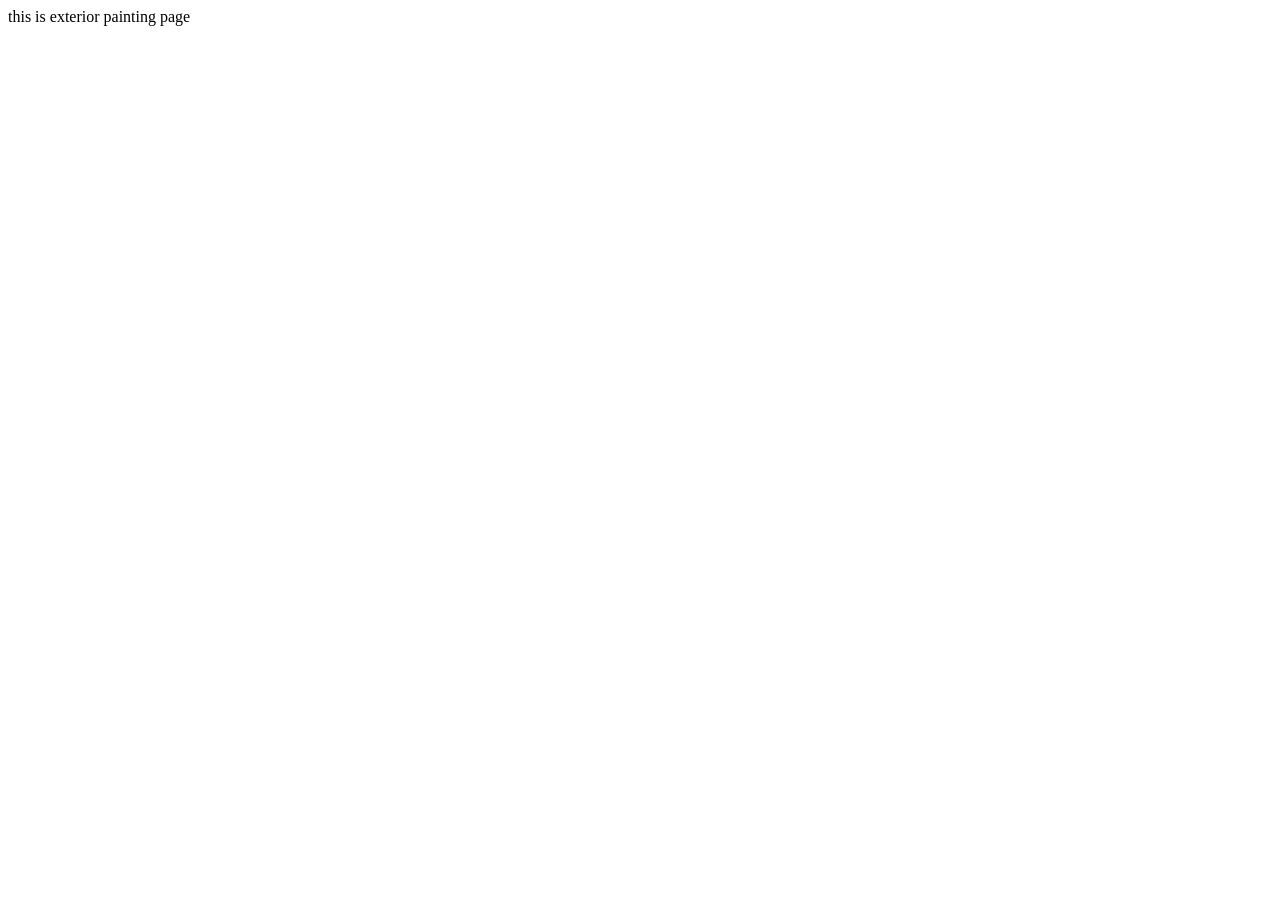
==== exterior-painting.html @ d311d50c "commit" ====
<!DOCTYPE html>
<html lang="en">
<head>
    <meta charset="UTF-8">
    <meta name="viewport" content="width=device-width, initial-scale=1.0">
    <title>Document</title>
</head>
<body>
    this is exterior painting page
</body>
</html>
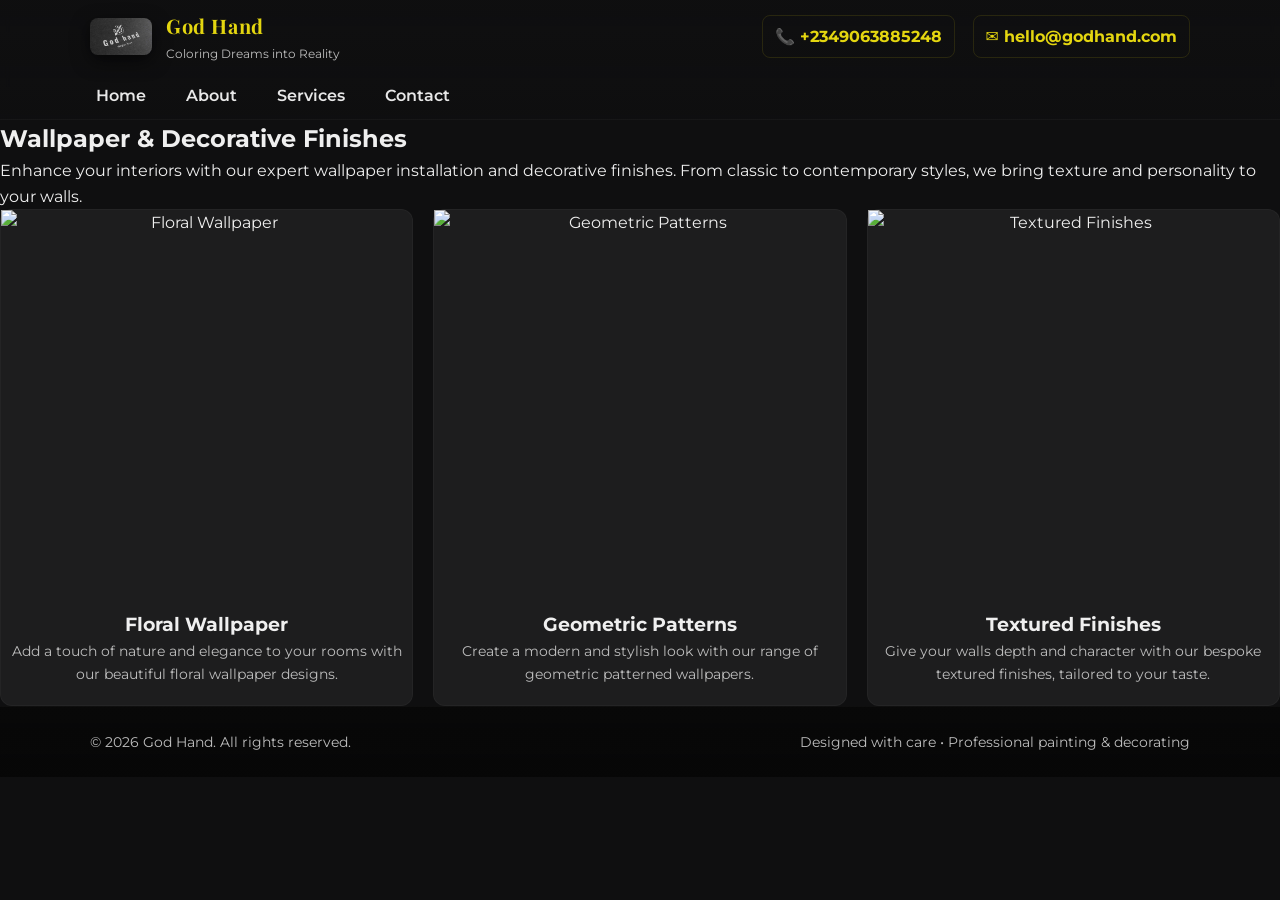
==== commit e48af4dd: "commit" ====
--- a/exterior-painting.html
+++ b/exterior-painting.html
@@ -3,9 +3,41 @@
 <head>
     <meta charset="UTF-8">
     <meta name="viewport" content="width=device-width, initial-scale=1.0">
-    <title>Document</title>
+    <title>exterior-painting</title>
+    <link rel="icon" href="images/logo.png" type="image/png" />
+    <link rel="stylesheet" href="styles.css">
+    <link rel="stylesheet" href="https://fonts.googleapis.com/css2?family=Montserrat:wght@300;500;700;800&family=Playfair+Display:wght@400;700&display=swap">
+
 </head>
 <body>
-    this is exterior painting page
+    <div>
+        <h2>Wallpaper & Decorative Finishes</h2>
+        <p>Enhance your interiors with our expert wallpaper installation and decorative finishes. From classic to contemporary styles, we bring texture and personality to your walls.</p>
+        </div>  
+
+
+        <div class="services-grid">
+                <div class="service">
+                    <img src="images/wallpaper1.jpg" alt="Floral Wallpaper" id="service-img">
+                    <h3>Floral Wallpaper</h3>
+                    <p>Add a touch of nature and elegance to your rooms with our beautiful floral wallpaper designs.</p>
+                </div>
+                <div class="service">
+                    <img src="images/wallpaper2.jpg" alt="Geometric Patterns" id="service-img">
+                    <h3>Geometric Patterns</h3>
+                    <p>Create a modern and stylish look with our range of geometric patterned wallpapers.</p>
+                </div>
+                <div class="service">
+                    <img src="images/decorative1.jpg" alt="Textured Finishes" id="service-img">
+                    <h3>Textured Finishes</h3>
+                    <p>Give your walls depth and character with our bespoke textured finishes, tailored to your taste.</p>
+                </div>
+
+
+
+
+    </div>
+    
+    <script src="load-components.js" ></script>
 </body>
 </html>
--- a/styles.css
+++ b/styles.css
@@ -0,0 +1,408 @@
+/* ====== Global ====== */
+:root {
+  --gold: #e4d610;
+  --gold-2: #ffdd57;
+  --dark: #0e0e10;
+  --muted: #bdbdbd;
+  --glass: rgba(255, 255, 255, 0.06);
+  --max-width: 1100px;
+}
+* {
+  box-sizing: border-box;
+  margin: 0;
+  padding: 0;
+}
+html {
+  scroll-behavior: smooth;
+}
+body {
+  font-family:
+    Montserrat,
+    system-ui,
+    Segoe UI,
+    Roboto,
+    Arial,
+    sans-serif;
+  background: #0f0f10;
+  color: #efefef;
+  line-height: 1.6;
+  -webkit-font-smoothing: antialiased;
+}
+img {
+  max-width: 100%;
+  display: block;
+}
+a {
+  color: inherit;
+  text-decoration: none;
+}
+.container {
+  width: 94%;
+  max-width: var(--max-width);
+  margin: 0 auto;
+}
+
+/* ===== Header / nav ===== */
+header {
+  position: relative;
+}
+.header-top {
+  position: sticky;
+  top: 0;
+  z-index: 1200;
+  background: linear-gradient(
+    180deg,
+    rgba(15, 15, 16, 0.9),
+    rgba(15, 15, 16, 0.75)
+  );
+  backdrop-filter: blur(6px);
+  border-bottom: 1px solid rgba(255, 255, 255, 0.03);
+}
+.top-row {
+  display: flex;
+  align-items: center;
+  gap: 16px;
+  padding: 10px 0;
+}
+.brand {
+  display: flex;
+  align-items: center;
+  gap: 14px;
+}
+#logo {
+  width: 62px;
+  height: auto;
+  border-radius: 8px;
+  box-shadow: 0 6px 18px rgba(0, 0, 0, 0.6);
+}
+.brand h1 {
+  font-family: "Playfair Display", serif;
+  color: var(--gold);
+  font-size: 20px;
+  letter-spacing: 0.6px;
+}
+.brand p {
+  font-size: 12px;
+  color: var(--muted);
+  margin-top: 2px;
+}
+
+.contact {
+  margin-left: auto;
+  display: flex;
+  align-items: center;
+  gap: 18px;
+}
+.contact a {
+  display: inline-flex;
+  align-items: center;
+  gap: 8px;
+  padding: 8px 12px;
+  border-radius: 8px;
+  background: transparent;
+  color: var(--gold);
+  font-weight: 700;
+  border: 1px solid rgba(228, 214, 16, 0.12);
+}
+.contact a:hover {
+  background: rgba(228, 214, 16, 0.06);
+}
+
+nav.main-nav {
+  display: flex;
+  align-items: center;
+  justify-content: center;
+  padding: 10px 0;
+}
+nav.main-nav ul {
+  list-style: none;
+  display: flex;
+  gap: 28px;
+}
+nav.main-nav a {
+  color: #e8e8e8;
+  font-weight: 600;
+  padding: 8px 6px;
+  border-radius: 6px;
+}
+nav.main-nav a:hover {
+  color: var(--gold);
+}
+
+/* mobile */
+.menu-toggle {
+  display: none;
+  background: transparent;
+  border: 0;
+  color: var(--gold);
+  font-size: 22px;
+}
+
+/* ===== Hero ===== */
+.hero {
+  min-height: 64vh;
+  display: grid;
+  place-items: center;
+  padding: 56px 0;
+  position: relative;
+  background-image:
+    linear-gradient(rgba(5, 5, 5, 0.45), rgba(5, 5, 5, 0.45)),
+    url("images/housepainter.jpg");
+  background-size: cover;
+  background-position: center;
+}
+.hero .overlay {
+  position: absolute;
+  inset: 0;
+  background: linear-gradient(
+    180deg,
+    rgba(0, 0, 0, 0.35),
+    rgba(0, 0, 0, 0.55)
+  );
+}
+.hero-content {
+  position: relative;
+  z-index: 3;
+  color: var(--gold);
+  text-align: center;
+  padding: 30px;
+}
+.hero-content h2 {
+  font-family: "Playfair Display", serif;
+  font-size: 44px;
+  line-height: 1.02;
+  margin-bottom: 12px;
+}
+.hero-content p {
+  color: #f6f6f6;
+  max-width: 760px;
+  margin: 0 auto 18px;
+  font-size: 18px;
+}
+.cta-row {
+  display: flex;
+  gap: 12px;
+  justify-content: center;
+  margin-top: 18px;
+}
+.btn {
+  padding: 12px 18px;
+  border-radius: 8px;
+  font-weight: 700;
+  cursor: pointer;
+}
+.btn-gold {
+  background: var(--gold);
+  color: #0b0b0b;
+}
+.btn-ghost {
+  background: transparent;
+  border: 1px solid rgba(228, 214, 16, 0.18);
+  color: #fff;
+}
+
+/* ===== Sections ===== */
+section {
+  padding: 54px 0;
+}
+.section-title {
+  display: flex;
+  align-items: center;
+  gap: 12px;
+  flex-direction: column;
+  margin-bottom: 18px;
+}
+.section-title h3 {
+  color: var(--gold);
+  font-family: "Playfair Display";
+  font-size: 26px;
+}
+.section-title p {
+  color: var(--muted);
+  font-size: 14px;
+}
+
+/* About */
+.about-grid {
+  display: grid;
+  grid-template-columns: 1fr 1fr;
+  gap: 28px;
+  align-items: center;
+}
+.about-card {
+  background: linear-gradient(
+    180deg,
+    rgba(255, 255, 255, 0.02),
+    rgba(255, 255, 255, 0.01)
+  );
+  padding: 22px;
+  border-radius: 12px;
+}
+.about-card h4 {
+  color: var(--gold);
+  font-size: 20px;
+  margin-bottom: 8px;
+}
+.about-card p {
+  color: #e9e9e9;
+}
+.about-img {
+  border-radius: 12px;
+  overflow: hidden;
+  box-shadow: 0 10px 30px rgba(0, 0, 0, 0.6);
+  max-height:70%;
+}
+
+/* Services */
+.services-grid {
+  display: grid;
+  grid-template-columns: repeat(3, 1fr);
+  gap: 20px;
+  align-items: stretch;
+}
+.service {
+  background: var(--glass);
+  padding:  0 0 20px;
+  border-radius: 12px;
+  text-align: center;
+  border: 1px solid rgba(255, 255, 255, 0.03);
+}
+ 
+.service h4 {
+  margin-bottom: 6px;
+  color: #fff;
+}
+.service p {
+  color: var(--muted);
+  font-size: 14px;
+}
+
+/* Contact */
+.contact-card {
+  display: flex;
+  gap: 20px;
+  align-items: center;
+  justify-content: space-between;
+  background: linear-gradient(
+    180deg,
+    rgba(255, 255, 255, 0.02),
+    rgba(255, 255, 255, 0.01)
+  );
+  padding: 20px;
+  border-radius: 12px;
+}
+.contact-left h4 {
+  color: var(--gold);
+  font-size: 20px;
+  margin-bottom: 8px;
+}
+.contact-left p {
+  color: var(--muted);
+}
+.contact-actions {
+  display: flex;
+  gap: 12px;
+}
+.whatsapp {
+  background: linear-gradient(90deg, #25d366, #1da851);
+  color: #fff;
+  padding: 10px 14px;
+  border-radius: 10px;
+  font-weight: 700;
+}
+
+/* Footer */
+footer {
+  padding: 24px 0;
+  background: linear-gradient(
+    180deg,
+    rgba(6, 6, 6, 0.8),
+    rgba(6, 6, 6, 0.95)
+  );
+  border-top: 1px solid rgba(255, 255, 255, 0.03);
+}
+footer .foot-inner {
+  display: flex;
+  justify-content: space-between;
+  align-items: center;
+  gap: 12px;
+}
+footer p {
+  color: var(--muted);
+  font-size: 14px;
+}
+
+/* ===== Responsive ===== */
+@media (max-width: 900px) {
+  .about-grid {
+    grid-template-columns: 1fr;
+  }
+  .services-grid {
+    grid-template-columns: repeat(2, 1fr);
+  }
+  nav.main-nav {
+    display: none;
+  }
+  .menu-toggle {
+    display: inline-flex;
+  }
+}
+@media (max-width: 600px) {
+  .hero-content h2 {
+    font-size: 28px;
+  }
+  .services-grid {
+    grid-template-columns: 1fr;
+  }
+  .top-row {
+    gap: 8px;
+  }
+  .brand h1 {
+    font-size: 18px;
+  }
+  .contact {
+    display: none;
+  }
+}
+
+/* Mobile slide nav */
+.mobile-nav {
+  position: fixed;
+  inset: 0;
+  background: linear-gradient(
+    180deg,
+    rgba(2, 2, 2, 0.95),
+    rgba(12, 12, 12, 0.98)
+  );
+  transform: translateY(-120%);
+  transition: transform 0.32s cubic-bezier(0.2, 0.9, 0.3, 1);
+  z-index: 1500;
+  padding: 56px 20px;
+}
+.mobile-nav.open {
+  transform: translateY(0);
+}
+.mobile-nav ul {
+  list-style: none;
+  display: flex;
+  flex-direction: column;
+  gap: 18px;
+}
+.mobile-nav a {
+  font-size: 22px;
+  color: #fff;
+}
+
+/* tiny helpers */
+.muted {
+  color: var(--muted);
+}
+.center {
+  text-align: center;
+}
+
+#service-img {
+  height:400px;
+  width: 100%;
+  object-fit: cover;
+}
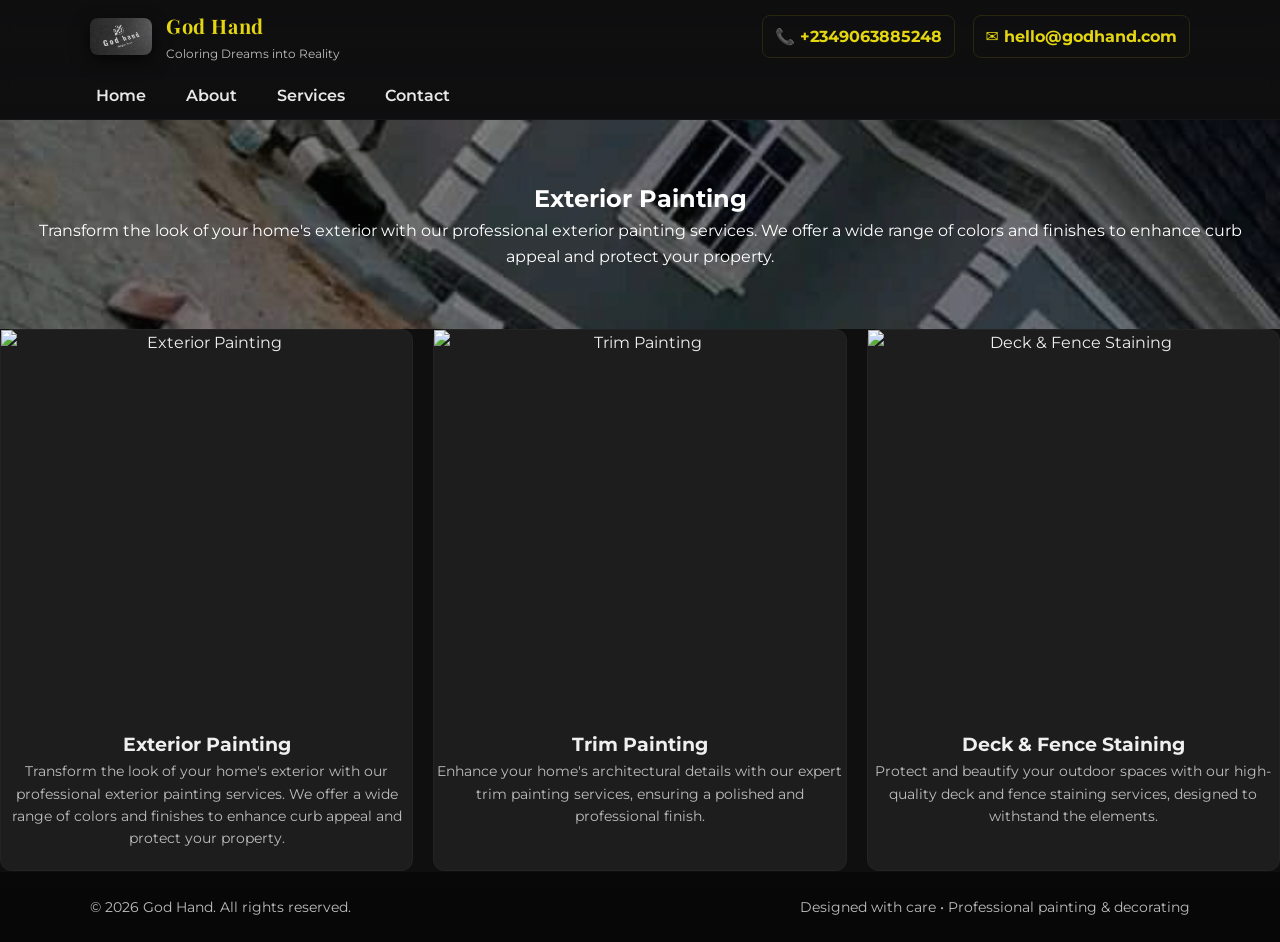
==== commit 0f0dd8cf: "commit" ====
--- a/exterior-painting.html
+++ b/exterior-painting.html
@@ -10,28 +10,29 @@
 
 </head>
 <body>
-    <div>
-        <h2>Wallpaper & Decorative Finishes</h2>
-        <p>Enhance your interiors with our expert wallpaper installation and decorative finishes. From classic to contemporary styles, we bring texture and personality to your walls.</p>
+    <div class="container-section" id="services-intro2">
+        <h2>Exterior Painting</h2>
+        <p>Transform the look of your home's exterior with our professional exterior painting services. We offer a wide range of colors and finishes to enhance curb appeal and protect your property.</p>
         </div>  
 
 
         <div class="services-grid">
                 <div class="service">
-                    <img src="images/wallpaper1.jpg" alt="Floral Wallpaper" id="service-img">
-                    <h3>Floral Wallpaper</h3>
-                    <p>Add a touch of nature and elegance to your rooms with our beautiful floral wallpaper designs.</p>
+                    <img src="images/exterior1.jpg" alt="Exterior Painting" id="service-img">
+                    <h3>Exterior Painting</h3>
+                    <p>Transform the look of your home's exterior with our professional exterior painting services. We offer a wide range of colors and finishes to enhance curb appeal and protect your property.</p>
                 </div>
                 <div class="service">
-                    <img src="images/wallpaper2.jpg" alt="Geometric Patterns" id="service-img">
-                    <h3>Geometric Patterns</h3>
-                    <p>Create a modern and stylish look with our range of geometric patterned wallpapers.</p>
+                    <img src="images/exterior2.jpg" alt="Trim Painting" id="service-img">
+                    <h3>Trim Painting</h3>
+                    <p>Enhance your home's architectural details with our expert trim painting services, ensuring a polished and professional finish.</p>
                 </div>
                 <div class="service">
-                    <img src="images/decorative1.jpg" alt="Textured Finishes" id="service-img">
-                    <h3>Textured Finishes</h3>
-                    <p>Give your walls depth and character with our bespoke textured finishes, tailored to your taste.</p>
+                    <img src="images/exterior3.jpg" alt="Deck & Fence Staining" id="service-img">
+                    <h3>Deck & Fence Staining</h3>
+                    <p>Protect and beautify your outdoor spaces with our high-quality deck and fence staining services, designed to withstand the elements.</p>
                 </div>
+
 
 
 
--- a/styles.css
+++ b/styles.css
@@ -405,4 +405,42 @@
   height:400px;
   width: 100%;
   object-fit: cover;
-}+}
+
+.container-section {
+  padding-top: 36px;
+  padding-bottom: 36px;
+  text-align: center;
+} 
+
+#services-intro1 {
+  background-image:
+    linear-gradient(rgba(5, 5, 5, 0.45), rgba(5, 5, 5, 0.45)),
+    url("images/int-backgroundpics.png");
+  background-size: cover;
+  background-position: center;
+  background-repeat: no-repeat;
+  color: #fff;
+  padding: 60px 20px;
+}
+#services-intro2 {
+  background-image:
+    linear-gradient(rgba(5, 5, 5, 0.45), rgba(5, 5, 5, 0.45)),
+    url("images/ext-background.jpg");
+  background-size: cover;
+  background-position: center;
+  background-repeat: no-repeat;
+  color: #fff;
+  padding: 60px 20px;
+}
+#services-intro3 {
+  background-image:
+    linear-gradient(rgba(5, 5, 5, 0.45), rgba(5, 5, 5, 0.45)),
+    url("images/design-wallpaper-backgroung.jpg");
+  background-size: cover;
+  background-position: center;
+  background-repeat: no-repeat;
+  color: #fff;
+  padding: 60px 20px;
+}
+
